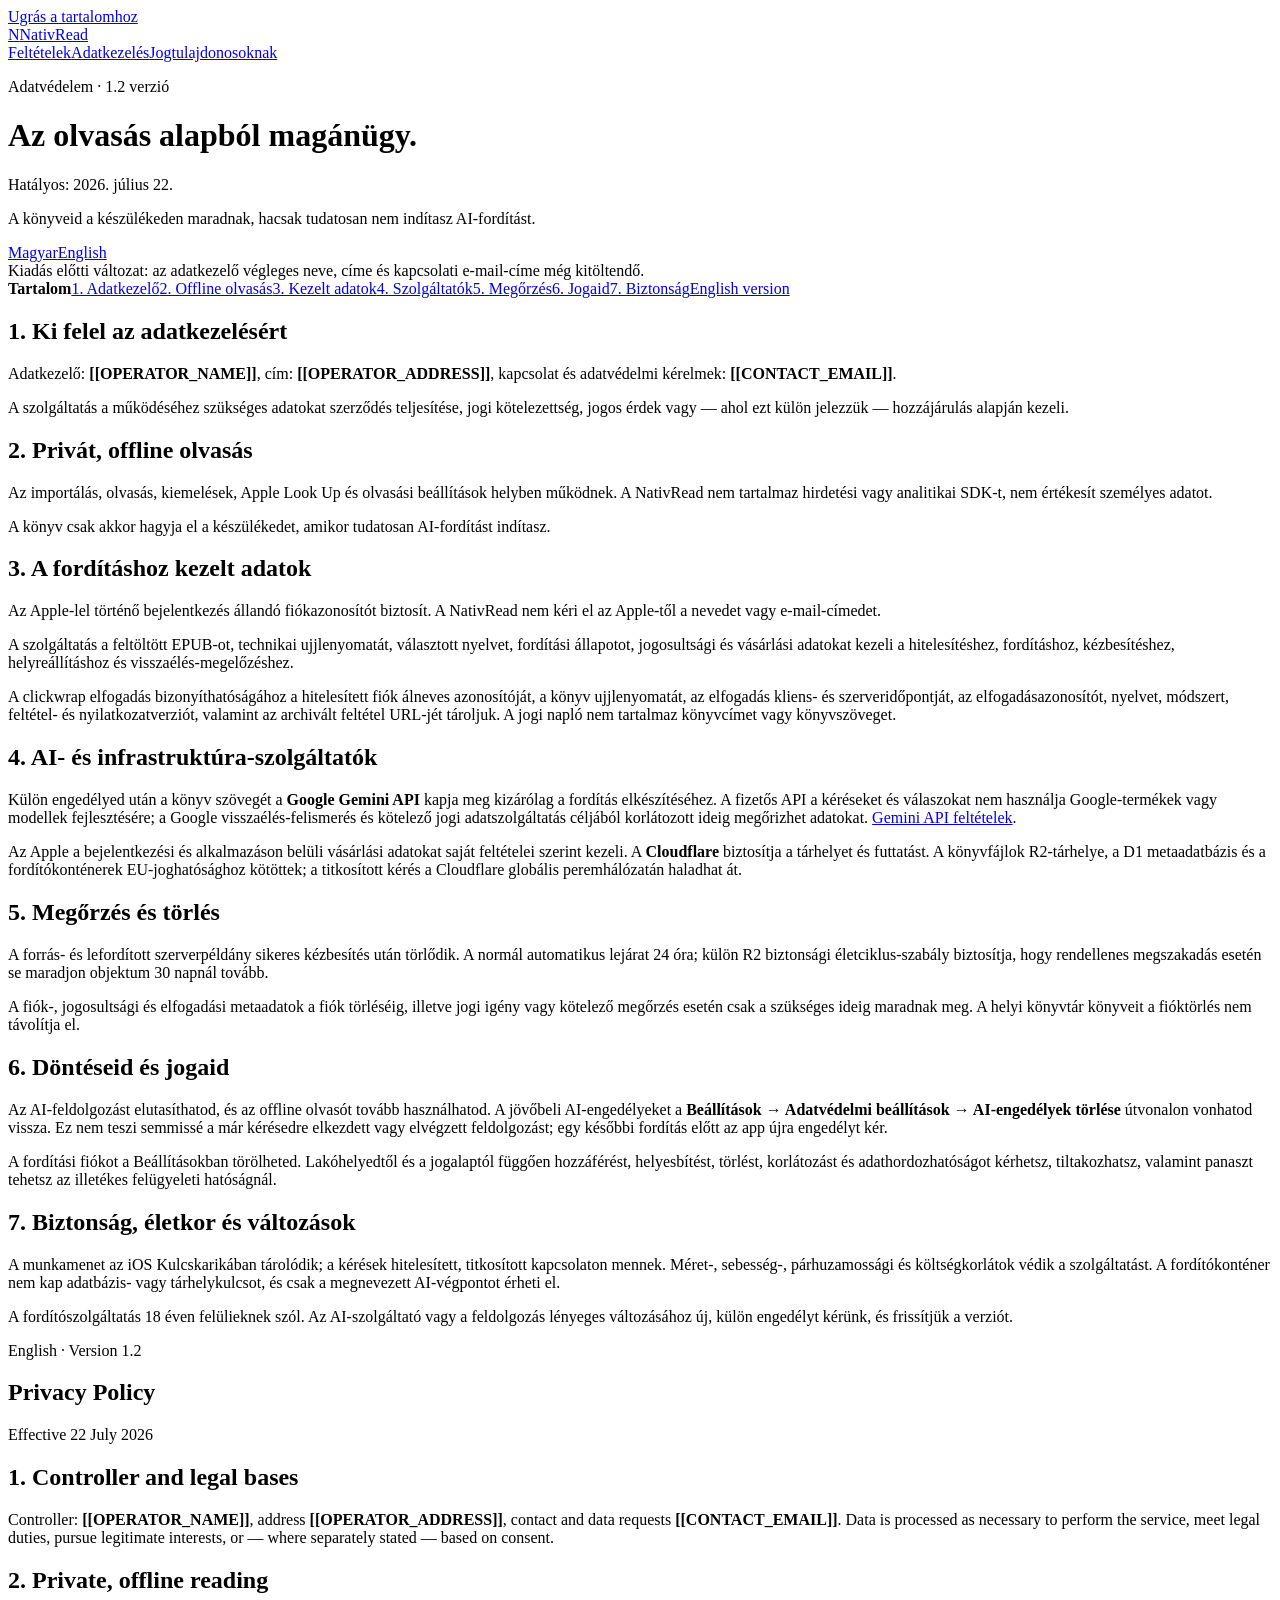
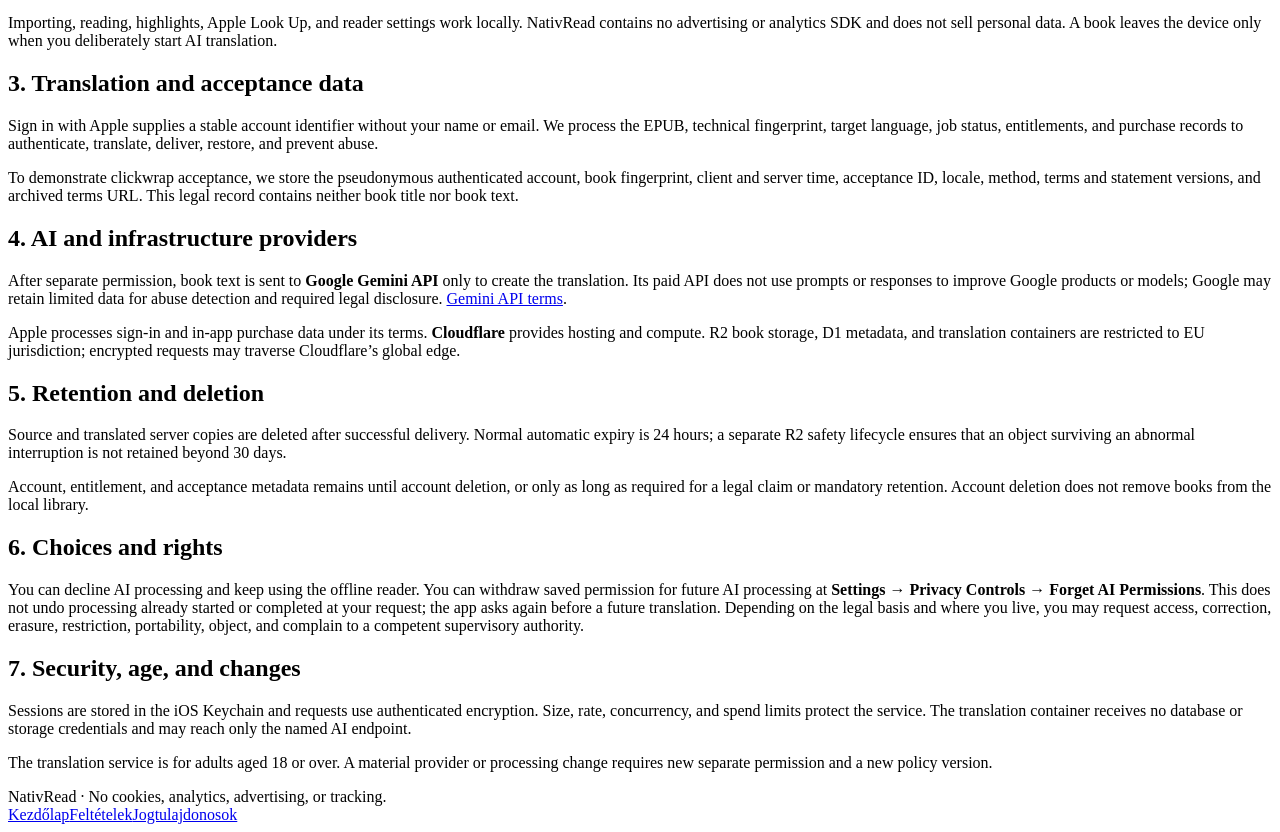
==== docs/public/privacy/index.html @ 2740567c "feat: v3.5 UI/UX redesign — scope cut, onboarding, consent + legal surfaces Reader-first refocus. Ev" ====
<!doctype html>
<html lang="hu">
<head>
  <meta charset="utf-8">
  <meta name="viewport" content="width=device-width, initial-scale=1">
  <meta name="color-scheme" content="light dark">
  <meta name="description" content="A NativRead adatkezelési tájékoztatója: offline olvasás, AI-fordítás, Cloudflare, Gemini, megőrzés és törlés.">
  <link rel="canonical" href="https://nativread.com/privacy/">
  <link rel="icon" href="/assets/favicon.svg" type="image/svg+xml">
  <link rel="stylesheet" href="/assets/legal.css">
  <title>NativRead — Adatkezelési tájékoztató / Privacy Policy</title>
</head>
<body>
  <a class="skip-link" href="#content">Ugrás a tartalomhoz</a>
  <header class="site-header site-shell">
    <a class="brand" href="/"><span class="brand-mark" aria-hidden="true">N</span><span>NativRead</span></a>
    <nav class="top-nav" aria-label="Jogi oldalak"><a href="/terms/">Feltételek</a><a href="/privacy/" aria-current="page">Adatkezelés</a><a href="/rightsholders/">Jogtulajdonosoknak</a></nav>
  </header>

  <main id="content" class="site-shell">
    <header class="document-hero">
      <p class="eyebrow">Adatvédelem · 1.2 verzió</p>
      <h1>Az olvasás alapból magánügy.</h1>
      <p class="document-meta">Hatályos: 2026. július 22.</p>
      <p class="document-lede">A könyveid a készülékeden maradnak, hacsak tudatosan nem indítasz AI-fordítást.</p>
      <nav class="language-nav" aria-label="Nyelv"><a href="#magyar">Magyar</a><a href="#english" lang="en">English</a></nav>
    </header>

    <div class="release-note" role="note">Kiadás előtti változat: az adatkezelő végleges neve, címe és kapcsolati e-mail-címe még kitöltendő.</div>

    <div class="document-layout">
      <nav class="toc" aria-label="Tartalomjegyzék">
        <strong>Tartalom</strong><a href="#hu-controller">1. Adatkezelő</a><a href="#hu-offline">2. Offline olvasás</a><a href="#hu-data">3. Kezelt adatok</a><a href="#hu-providers">4. Szolgáltatók</a><a href="#hu-retention">5. Megőrzés</a><a href="#hu-rights">6. Jogaid</a><a href="#hu-security">7. Biztonság</a><a href="#english" lang="en">English version</a>
      </nav>

      <article class="document" id="magyar">
        <section id="hu-controller"><h2>1. Ki felel az adatkezelésért</h2><p>Adatkezelő: <strong>[[OPERATOR_NAME]]</strong>, cím: <strong>[[OPERATOR_ADDRESS]]</strong>, kapcsolat és adatvédelmi kérelmek: <strong>[[CONTACT_EMAIL]]</strong>.</p><p>A szolgáltatás a működéséhez szükséges adatokat szerződés teljesítése, jogi kötelezettség, jogos érdek vagy — ahol ezt külön jelezzük — hozzájárulás alapján kezeli.</p></section>
        <section id="hu-offline"><h2>2. Privát, offline olvasás</h2><p>Az importálás, olvasás, kiemelések, Apple Look Up és olvasási beállítások helyben működnek. A NativRead nem tartalmaz hirdetési vagy analitikai SDK-t, nem értékesít személyes adatot.</p><p>A könyv csak akkor hagyja el a készülékedet, amikor tudatosan AI-fordítást indítasz.</p></section>
        <section id="hu-data"><h2>3. A fordításhoz kezelt adatok</h2><p>Az Apple-lel történő bejelentkezés állandó fiókazonosítót biztosít. A NativRead nem kéri el az Apple-től a nevedet vagy e-mail-címedet.</p><p>A szolgáltatás a feltöltött EPUB-ot, technikai ujjlenyomatát, választott nyelvet, fordítási állapotot, jogosultsági és vásárlási adatokat kezeli a hitelesítéshez, fordításhoz, kézbesítéshez, helyreállításhoz és visszaélés-megelőzéshez.</p><p>A clickwrap elfogadás bizonyíthatóságához a hitelesített fiók álneves azonosítóját, a könyv ujjlenyomatát, az elfogadás kliens- és szerveridőpontját, az elfogadásazonosítót, nyelvet, módszert, feltétel- és nyilatkozatverziót, valamint az archivált feltétel URL-jét tároljuk. A jogi napló nem tartalmaz könyvcímet vagy könyvszöveget.</p></section>
        <section id="hu-providers"><h2>4. AI- és infrastruktúra-szolgáltatók</h2><p>Külön engedélyed után a könyv szövegét a <strong>Google Gemini API</strong> kapja meg kizárólag a fordítás elkészítéséhez. A fizetős API a kéréseket és válaszokat nem használja Google-termékek vagy modellek fejlesztésére; a Google visszaélés-felismerés és kötelező jogi adatszolgáltatás céljából korlátozott ideig megőrizhet adatokat. <a href="https://ai.google.dev/gemini-api/terms" rel="noreferrer">Gemini API feltételek</a>.</p><p>Az Apple a bejelentkezési és alkalmazáson belüli vásárlási adatokat saját feltételei szerint kezeli. A <strong>Cloudflare</strong> biztosítja a tárhelyet és futtatást. A könyvfájlok R2-tárhelye, a D1 metaadatbázis és a fordítókonténerek EU-joghatósághoz kötöttek; a titkosított kérés a Cloudflare globális peremhálózatán haladhat át.</p></section>
        <section id="hu-retention"><h2>5. Megőrzés és törlés</h2><p>A forrás- és lefordított szerverpéldány sikeres kézbesítés után törlődik. A normál automatikus lejárat 24 óra; külön R2 biztonsági életciklus-szabály biztosítja, hogy rendellenes megszakadás esetén se maradjon objektum 30 napnál tovább.</p><p>A fiók-, jogosultsági és elfogadási metaadatok a fiók törléséig, illetve jogi igény vagy kötelező megőrzés esetén csak a szükséges ideig maradnak meg. A helyi könyvtár könyveit a fióktörlés nem távolítja el.</p></section>
        <section id="hu-rights"><h2>6. Döntéseid és jogaid</h2><p>Az AI-feldolgozást elutasíthatod, és az offline olvasót tovább használhatod. A jövőbeli AI-engedélyeket a <strong>Beállítások → Adatvédelmi beállítások → AI-engedélyek törlése</strong> útvonalon vonhatod vissza. Ez nem teszi semmissé a már kérésedre elkezdett vagy elvégzett feldolgozást; egy későbbi fordítás előtt az app újra engedélyt kér.</p><p>A fordítási fiókot a Beállításokban törölheted. Lakóhelyedtől és a jogalaptól függően hozzáférést, helyesbítést, törlést, korlátozást és adathordozhatóságot kérhetsz, tiltakozhatsz, valamint panaszt tehetsz az illetékes felügyeleti hatóságnál.</p></section>
        <section id="hu-security"><h2>7. Biztonság, életkor és változások</h2><p>A munkamenet az iOS Kulcskarikában tárolódik; a kérések hitelesített, titkosított kapcsolaton mennek. Méret-, sebesség-, párhuzamossági és költségkorlátok védik a szolgáltatást. A fordítókonténer nem kap adatbázis- vagy tárhelykulcsot, és csak a megnevezett AI-végpontot érheti el.</p><p>A fordítószolgáltatás 18 éven felülieknek szól. Az AI-szolgáltató vagy a feldolgozás lényeges változásához új, külön engedélyt kérünk, és frissítjük a verziót.</p></section>

        <div class="language-divider" id="english" lang="en"><p class="eyebrow">English · Version 1.2</p><h2>Privacy Policy</h2><p class="document-meta">Effective 22 July 2026</p></div>
        <section lang="en"><h2>1. Controller and legal bases</h2><p>Controller: <strong>[[OPERATOR_NAME]]</strong>, address <strong>[[OPERATOR_ADDRESS]]</strong>, contact and data requests <strong>[[CONTACT_EMAIL]]</strong>. Data is processed as necessary to perform the service, meet legal duties, pursue legitimate interests, or — where separately stated — based on consent.</p></section>
        <section lang="en"><h2>2. Private, offline reading</h2><p>Importing, reading, highlights, Apple Look Up, and reader settings work locally. NativRead contains no advertising or analytics SDK and does not sell personal data. A book leaves the device only when you deliberately start AI translation.</p></section>
        <section lang="en"><h2>3. Translation and acceptance data</h2><p>Sign in with Apple supplies a stable account identifier without your name or email. We process the EPUB, technical fingerprint, target language, job status, entitlements, and purchase records to authenticate, translate, deliver, restore, and prevent abuse.</p><p>To demonstrate clickwrap acceptance, we store the pseudonymous authenticated account, book fingerprint, client and server time, acceptance ID, locale, method, terms and statement versions, and archived terms URL. This legal record contains neither book title nor book text.</p></section>
        <section lang="en"><h2>4. AI and infrastructure providers</h2><p>After separate permission, book text is sent to <strong>Google Gemini API</strong> only to create the translation. Its paid API does not use prompts or responses to improve Google products or models; Google may retain limited data for abuse detection and required legal disclosure. <a href="https://ai.google.dev/gemini-api/terms" rel="noreferrer">Gemini API terms</a>.</p><p>Apple processes sign-in and in-app purchase data under its terms. <strong>Cloudflare</strong> provides hosting and compute. R2 book storage, D1 metadata, and translation containers are restricted to EU jurisdiction; encrypted requests may traverse Cloudflare’s global edge.</p></section>
        <section lang="en"><h2>5. Retention and deletion</h2><p>Source and translated server copies are deleted after successful delivery. Normal automatic expiry is 24 hours; a separate R2 safety lifecycle ensures that an object surviving an abnormal interruption is not retained beyond 30 days.</p><p>Account, entitlement, and acceptance metadata remains until account deletion, or only as long as required for a legal claim or mandatory retention. Account deletion does not remove books from the local library.</p></section>
        <section lang="en"><h2>6. Choices and rights</h2><p>You can decline AI processing and keep using the offline reader. You can withdraw saved permission for future AI processing at <strong>Settings → Privacy Controls → Forget AI Permissions</strong>. This does not undo processing already started or completed at your request; the app asks again before a future translation. Depending on the legal basis and where you live, you may request access, correction, erasure, restriction, portability, object, and complain to a competent supervisory authority.</p></section>
        <section lang="en"><h2>7. Security, age, and changes</h2><p>Sessions are stored in the iOS Keychain and requests use authenticated encryption. Size, rate, concurrency, and spend limits protect the service. The translation container receives no database or storage credentials and may reach only the named AI endpoint.</p><p>The translation service is for adults aged 18 or over. A material provider or processing change requires new separate permission and a new policy version.</p></section>
      </article>
    </div>
  </main>
  <footer class="site-footer site-shell"><div>NativRead · No cookies, analytics, advertising, or tracking.</div><nav class="footer-links" aria-label="Lábléc"><a href="/">Kezdőlap</a><a href="/terms/">Feltételek</a><a href="/rightsholders/">Jogtulajdonosok</a></nav></footer>
</body>
</html>
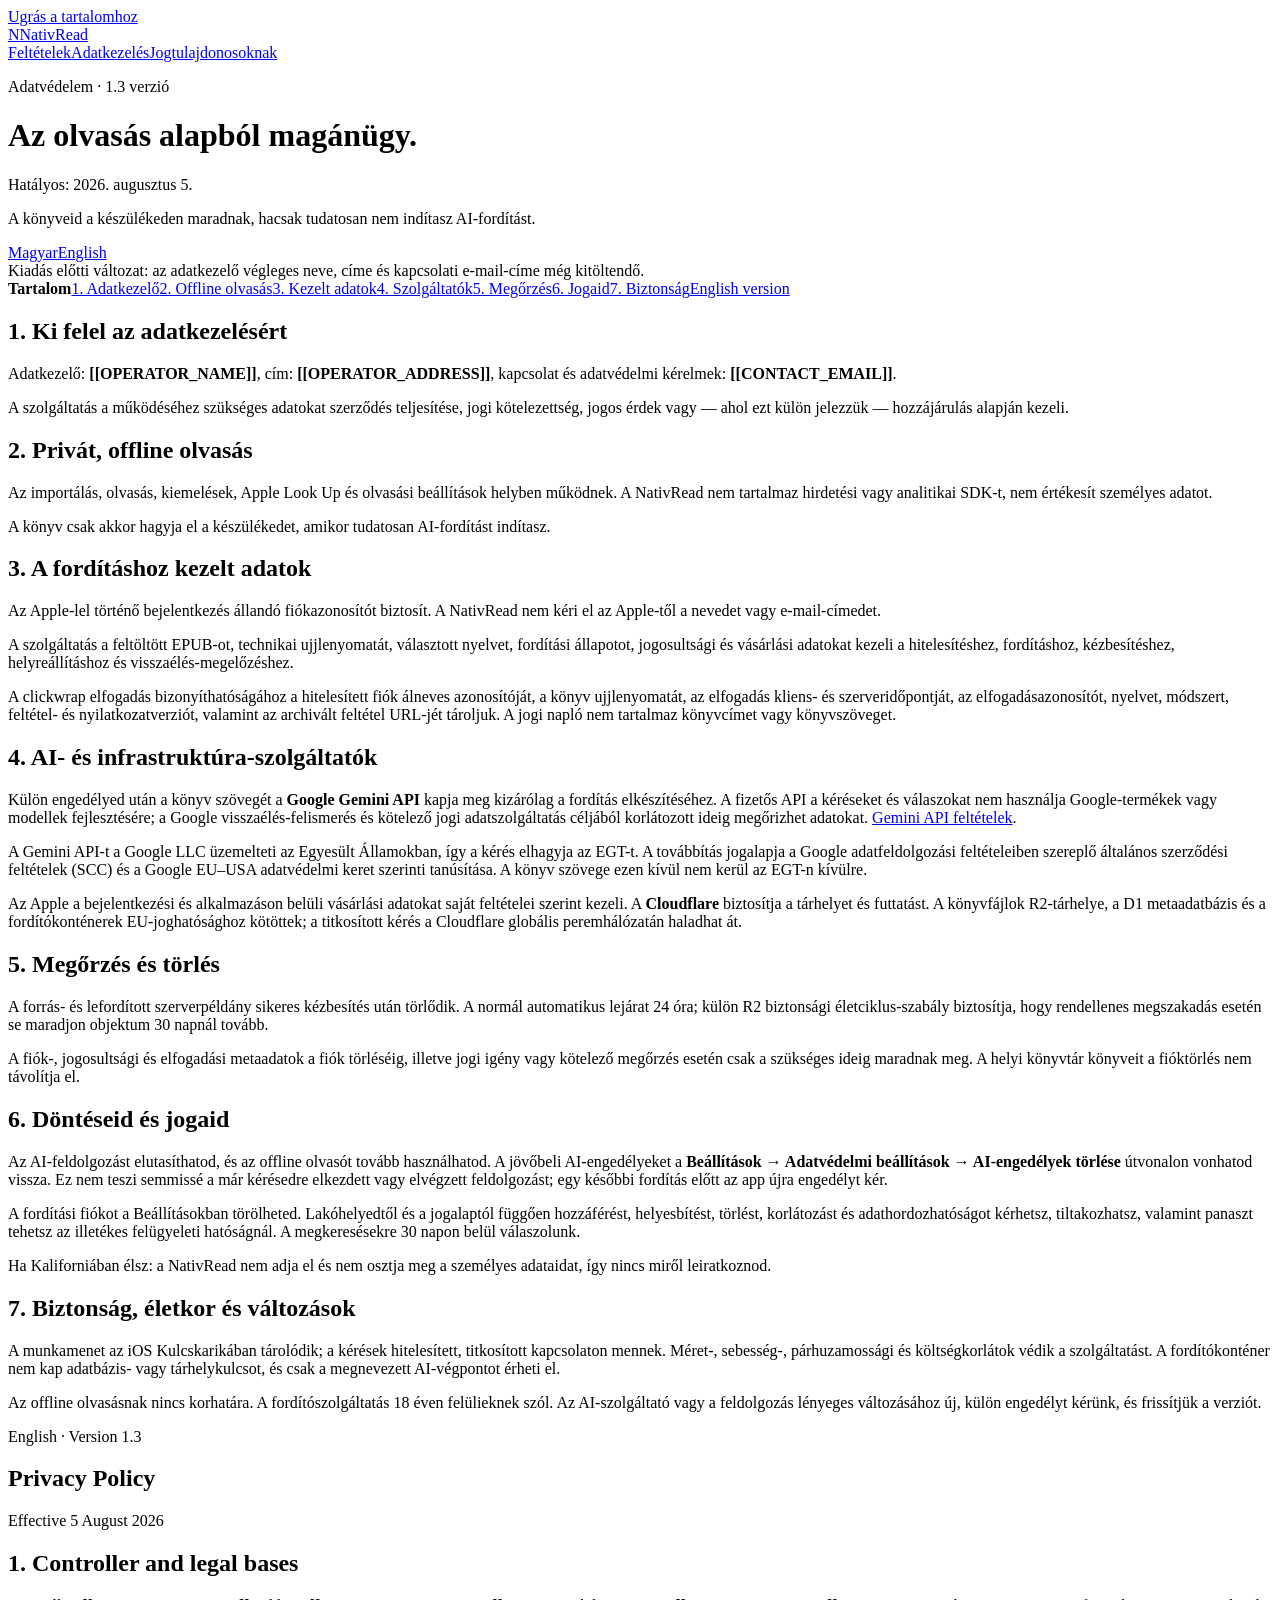
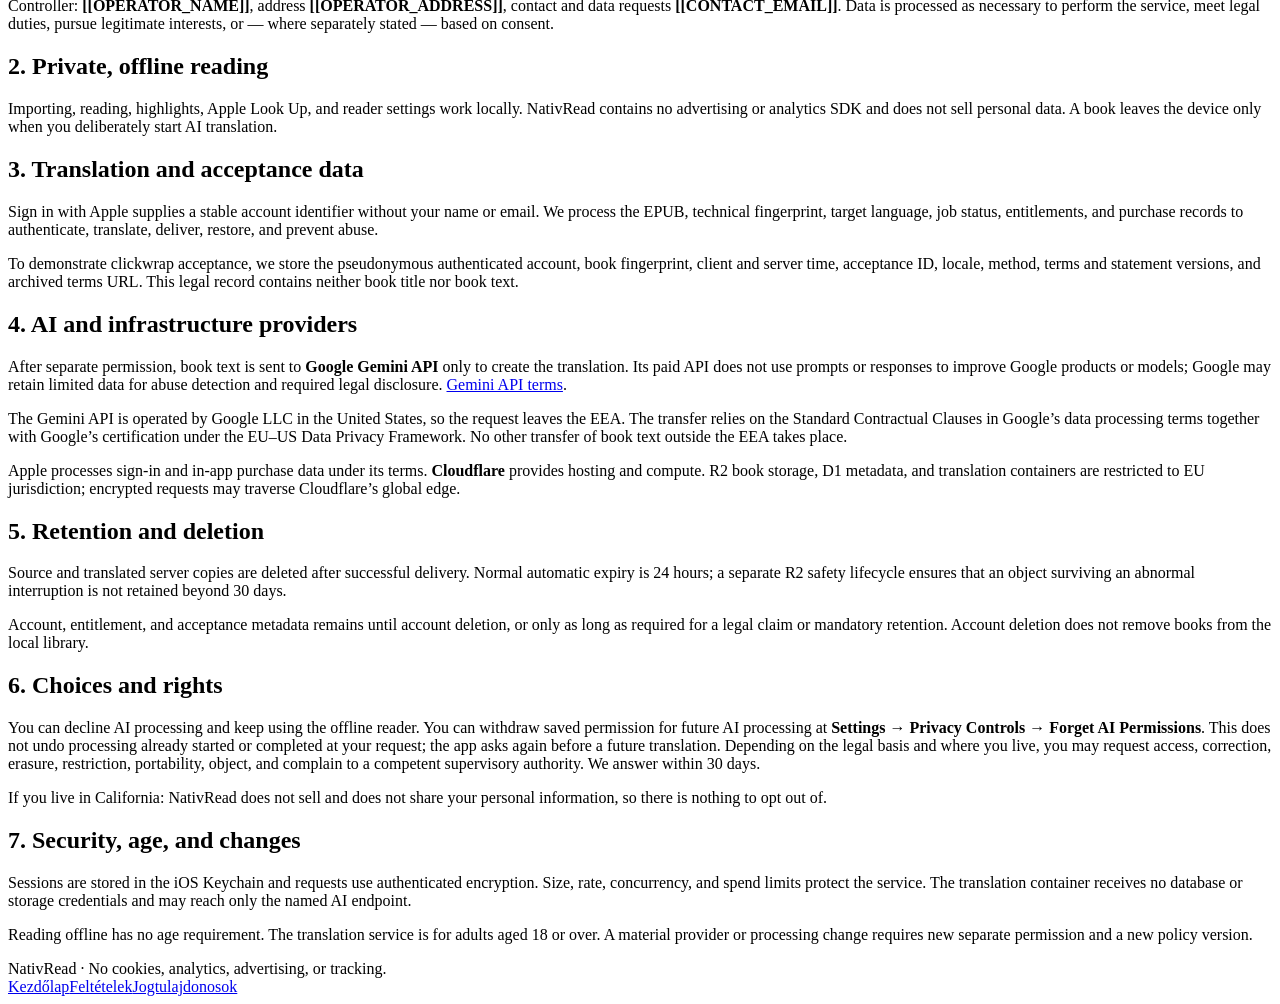
==== commit 18128a30: "docs(legal): terms v1.3 and the matching privacy version bump Terms gain clause 4.4 (we do not train" ====
--- a/docs/public/privacy/index.html
+++ b/docs/public/privacy/index.html
@@ -19,9 +19,9 @@
 
   <main id="content" class="site-shell">
     <header class="document-hero">
-      <p class="eyebrow">Adatvédelem · 1.2 verzió</p>
+      <p class="eyebrow">Adatvédelem · 1.3 verzió</p>
       <h1>Az olvasás alapból magánügy.</h1>
-      <p class="document-meta">Hatályos: 2026. július 22.</p>
+      <p class="document-meta">Hatályos: 2026. augusztus 5.</p>
       <p class="document-lede">A könyveid a készülékeden maradnak, hacsak tudatosan nem indítasz AI-fordítást.</p>
       <nav class="language-nav" aria-label="Nyelv"><a href="#magyar">Magyar</a><a href="#english" lang="en">English</a></nav>
     </header>
@@ -37,19 +37,19 @@
         <section id="hu-controller"><h2>1. Ki felel az adatkezelésért</h2><p>Adatkezelő: <strong>[[OPERATOR_NAME]]</strong>, cím: <strong>[[OPERATOR_ADDRESS]]</strong>, kapcsolat és adatvédelmi kérelmek: <strong>[[CONTACT_EMAIL]]</strong>.</p><p>A szolgáltatás a működéséhez szükséges adatokat szerződés teljesítése, jogi kötelezettség, jogos érdek vagy — ahol ezt külön jelezzük — hozzájárulás alapján kezeli.</p></section>
         <section id="hu-offline"><h2>2. Privát, offline olvasás</h2><p>Az importálás, olvasás, kiemelések, Apple Look Up és olvasási beállítások helyben működnek. A NativRead nem tartalmaz hirdetési vagy analitikai SDK-t, nem értékesít személyes adatot.</p><p>A könyv csak akkor hagyja el a készülékedet, amikor tudatosan AI-fordítást indítasz.</p></section>
         <section id="hu-data"><h2>3. A fordításhoz kezelt adatok</h2><p>Az Apple-lel történő bejelentkezés állandó fiókazonosítót biztosít. A NativRead nem kéri el az Apple-től a nevedet vagy e-mail-címedet.</p><p>A szolgáltatás a feltöltött EPUB-ot, technikai ujjlenyomatát, választott nyelvet, fordítási állapotot, jogosultsági és vásárlási adatokat kezeli a hitelesítéshez, fordításhoz, kézbesítéshez, helyreállításhoz és visszaélés-megelőzéshez.</p><p>A clickwrap elfogadás bizonyíthatóságához a hitelesített fiók álneves azonosítóját, a könyv ujjlenyomatát, az elfogadás kliens- és szerveridőpontját, az elfogadásazonosítót, nyelvet, módszert, feltétel- és nyilatkozatverziót, valamint az archivált feltétel URL-jét tároljuk. A jogi napló nem tartalmaz könyvcímet vagy könyvszöveget.</p></section>
-        <section id="hu-providers"><h2>4. AI- és infrastruktúra-szolgáltatók</h2><p>Külön engedélyed után a könyv szövegét a <strong>Google Gemini API</strong> kapja meg kizárólag a fordítás elkészítéséhez. A fizetős API a kéréseket és válaszokat nem használja Google-termékek vagy modellek fejlesztésére; a Google visszaélés-felismerés és kötelező jogi adatszolgáltatás céljából korlátozott ideig megőrizhet adatokat. <a href="https://ai.google.dev/gemini-api/terms" rel="noreferrer">Gemini API feltételek</a>.</p><p>Az Apple a bejelentkezési és alkalmazáson belüli vásárlási adatokat saját feltételei szerint kezeli. A <strong>Cloudflare</strong> biztosítja a tárhelyet és futtatást. A könyvfájlok R2-tárhelye, a D1 metaadatbázis és a fordítókonténerek EU-joghatósághoz kötöttek; a titkosított kérés a Cloudflare globális peremhálózatán haladhat át.</p></section>
+        <section id="hu-providers"><h2>4. AI- és infrastruktúra-szolgáltatók</h2><p>Külön engedélyed után a könyv szövegét a <strong>Google Gemini API</strong> kapja meg kizárólag a fordítás elkészítéséhez. A fizetős API a kéréseket és válaszokat nem használja Google-termékek vagy modellek fejlesztésére; a Google visszaélés-felismerés és kötelező jogi adatszolgáltatás céljából korlátozott ideig megőrizhet adatokat. <a href="https://ai.google.dev/gemini-api/terms" rel="noreferrer">Gemini API feltételek</a>.</p><p>A Gemini API-t a Google LLC üzemelteti az Egyesült Államokban, így a kérés elhagyja az EGT-t. A továbbítás jogalapja a Google adatfeldolgozási feltételeiben szereplő általános szerződési feltételek (SCC) és a Google EU–USA adatvédelmi keret szerinti tanúsítása. A könyv szövege ezen kívül nem kerül az EGT-n kívülre.</p><p>Az Apple a bejelentkezési és alkalmazáson belüli vásárlási adatokat saját feltételei szerint kezeli. A <strong>Cloudflare</strong> biztosítja a tárhelyet és futtatást. A könyvfájlok R2-tárhelye, a D1 metaadatbázis és a fordítókonténerek EU-joghatósághoz kötöttek; a titkosított kérés a Cloudflare globális peremhálózatán haladhat át.</p></section>
         <section id="hu-retention"><h2>5. Megőrzés és törlés</h2><p>A forrás- és lefordított szerverpéldány sikeres kézbesítés után törlődik. A normál automatikus lejárat 24 óra; külön R2 biztonsági életciklus-szabály biztosítja, hogy rendellenes megszakadás esetén se maradjon objektum 30 napnál tovább.</p><p>A fiók-, jogosultsági és elfogadási metaadatok a fiók törléséig, illetve jogi igény vagy kötelező megőrzés esetén csak a szükséges ideig maradnak meg. A helyi könyvtár könyveit a fióktörlés nem távolítja el.</p></section>
-        <section id="hu-rights"><h2>6. Döntéseid és jogaid</h2><p>Az AI-feldolgozást elutasíthatod, és az offline olvasót tovább használhatod. A jövőbeli AI-engedélyeket a <strong>Beállítások → Adatvédelmi beállítások → AI-engedélyek törlése</strong> útvonalon vonhatod vissza. Ez nem teszi semmissé a már kérésedre elkezdett vagy elvégzett feldolgozást; egy későbbi fordítás előtt az app újra engedélyt kér.</p><p>A fordítási fiókot a Beállításokban törölheted. Lakóhelyedtől és a jogalaptól függően hozzáférést, helyesbítést, törlést, korlátozást és adathordozhatóságot kérhetsz, tiltakozhatsz, valamint panaszt tehetsz az illetékes felügyeleti hatóságnál.</p></section>
-        <section id="hu-security"><h2>7. Biztonság, életkor és változások</h2><p>A munkamenet az iOS Kulcskarikában tárolódik; a kérések hitelesített, titkosított kapcsolaton mennek. Méret-, sebesség-, párhuzamossági és költségkorlátok védik a szolgáltatást. A fordítókonténer nem kap adatbázis- vagy tárhelykulcsot, és csak a megnevezett AI-végpontot érheti el.</p><p>A fordítószolgáltatás 18 éven felülieknek szól. Az AI-szolgáltató vagy a feldolgozás lényeges változásához új, külön engedélyt kérünk, és frissítjük a verziót.</p></section>
+        <section id="hu-rights"><h2>6. Döntéseid és jogaid</h2><p>Az AI-feldolgozást elutasíthatod, és az offline olvasót tovább használhatod. A jövőbeli AI-engedélyeket a <strong>Beállítások → Adatvédelmi beállítások → AI-engedélyek törlése</strong> útvonalon vonhatod vissza. Ez nem teszi semmissé a már kérésedre elkezdett vagy elvégzett feldolgozást; egy későbbi fordítás előtt az app újra engedélyt kér.</p><p>A fordítási fiókot a Beállításokban törölheted. Lakóhelyedtől és a jogalaptól függően hozzáférést, helyesbítést, törlést, korlátozást és adathordozhatóságot kérhetsz, tiltakozhatsz, valamint panaszt tehetsz az illetékes felügyeleti hatóságnál. A megkeresésekre 30 napon belül válaszolunk.</p><p>Ha Kaliforniában élsz: a NativRead nem adja el és nem osztja meg a személyes adataidat, így nincs miről leiratkoznod.</p></section>
+        <section id="hu-security"><h2>7. Biztonság, életkor és változások</h2><p>A munkamenet az iOS Kulcskarikában tárolódik; a kérések hitelesített, titkosított kapcsolaton mennek. Méret-, sebesség-, párhuzamossági és költségkorlátok védik a szolgáltatást. A fordítókonténer nem kap adatbázis- vagy tárhelykulcsot, és csak a megnevezett AI-végpontot érheti el.</p><p>Az offline olvasásnak nincs korhatára. A fordítószolgáltatás 18 éven felülieknek szól. Az AI-szolgáltató vagy a feldolgozás lényeges változásához új, külön engedélyt kérünk, és frissítjük a verziót.</p></section>
 
-        <div class="language-divider" id="english" lang="en"><p class="eyebrow">English · Version 1.2</p><h2>Privacy Policy</h2><p class="document-meta">Effective 22 July 2026</p></div>
+        <div class="language-divider" id="english" lang="en"><p class="eyebrow">English · Version 1.3</p><h2>Privacy Policy</h2><p class="document-meta">Effective 5 August 2026</p></div>
         <section lang="en"><h2>1. Controller and legal bases</h2><p>Controller: <strong>[[OPERATOR_NAME]]</strong>, address <strong>[[OPERATOR_ADDRESS]]</strong>, contact and data requests <strong>[[CONTACT_EMAIL]]</strong>. Data is processed as necessary to perform the service, meet legal duties, pursue legitimate interests, or — where separately stated — based on consent.</p></section>
         <section lang="en"><h2>2. Private, offline reading</h2><p>Importing, reading, highlights, Apple Look Up, and reader settings work locally. NativRead contains no advertising or analytics SDK and does not sell personal data. A book leaves the device only when you deliberately start AI translation.</p></section>
         <section lang="en"><h2>3. Translation and acceptance data</h2><p>Sign in with Apple supplies a stable account identifier without your name or email. We process the EPUB, technical fingerprint, target language, job status, entitlements, and purchase records to authenticate, translate, deliver, restore, and prevent abuse.</p><p>To demonstrate clickwrap acceptance, we store the pseudonymous authenticated account, book fingerprint, client and server time, acceptance ID, locale, method, terms and statement versions, and archived terms URL. This legal record contains neither book title nor book text.</p></section>
-        <section lang="en"><h2>4. AI and infrastructure providers</h2><p>After separate permission, book text is sent to <strong>Google Gemini API</strong> only to create the translation. Its paid API does not use prompts or responses to improve Google products or models; Google may retain limited data for abuse detection and required legal disclosure. <a href="https://ai.google.dev/gemini-api/terms" rel="noreferrer">Gemini API terms</a>.</p><p>Apple processes sign-in and in-app purchase data under its terms. <strong>Cloudflare</strong> provides hosting and compute. R2 book storage, D1 metadata, and translation containers are restricted to EU jurisdiction; encrypted requests may traverse Cloudflare’s global edge.</p></section>
+        <section lang="en"><h2>4. AI and infrastructure providers</h2><p>After separate permission, book text is sent to <strong>Google Gemini API</strong> only to create the translation. Its paid API does not use prompts or responses to improve Google products or models; Google may retain limited data for abuse detection and required legal disclosure. <a href="https://ai.google.dev/gemini-api/terms" rel="noreferrer">Gemini API terms</a>.</p><p>The Gemini API is operated by Google LLC in the United States, so the request leaves the EEA. The transfer relies on the Standard Contractual Clauses in Google’s data processing terms together with Google’s certification under the EU–US Data Privacy Framework. No other transfer of book text outside the EEA takes place.</p><p>Apple processes sign-in and in-app purchase data under its terms. <strong>Cloudflare</strong> provides hosting and compute. R2 book storage, D1 metadata, and translation containers are restricted to EU jurisdiction; encrypted requests may traverse Cloudflare’s global edge.</p></section>
         <section lang="en"><h2>5. Retention and deletion</h2><p>Source and translated server copies are deleted after successful delivery. Normal automatic expiry is 24 hours; a separate R2 safety lifecycle ensures that an object surviving an abnormal interruption is not retained beyond 30 days.</p><p>Account, entitlement, and acceptance metadata remains until account deletion, or only as long as required for a legal claim or mandatory retention. Account deletion does not remove books from the local library.</p></section>
-        <section lang="en"><h2>6. Choices and rights</h2><p>You can decline AI processing and keep using the offline reader. You can withdraw saved permission for future AI processing at <strong>Settings → Privacy Controls → Forget AI Permissions</strong>. This does not undo processing already started or completed at your request; the app asks again before a future translation. Depending on the legal basis and where you live, you may request access, correction, erasure, restriction, portability, object, and complain to a competent supervisory authority.</p></section>
-        <section lang="en"><h2>7. Security, age, and changes</h2><p>Sessions are stored in the iOS Keychain and requests use authenticated encryption. Size, rate, concurrency, and spend limits protect the service. The translation container receives no database or storage credentials and may reach only the named AI endpoint.</p><p>The translation service is for adults aged 18 or over. A material provider or processing change requires new separate permission and a new policy version.</p></section>
+        <section lang="en"><h2>6. Choices and rights</h2><p>You can decline AI processing and keep using the offline reader. You can withdraw saved permission for future AI processing at <strong>Settings → Privacy Controls → Forget AI Permissions</strong>. This does not undo processing already started or completed at your request; the app asks again before a future translation. Depending on the legal basis and where you live, you may request access, correction, erasure, restriction, portability, object, and complain to a competent supervisory authority. We answer within 30 days.</p><p>If you live in California: NativRead does not sell and does not share your personal information, so there is nothing to opt out of.</p></section>
+        <section lang="en"><h2>7. Security, age, and changes</h2><p>Sessions are stored in the iOS Keychain and requests use authenticated encryption. Size, rate, concurrency, and spend limits protect the service. The translation container receives no database or storage credentials and may reach only the named AI endpoint.</p><p>Reading offline has no age requirement. The translation service is for adults aged 18 or over. A material provider or processing change requires new separate permission and a new policy version.</p></section>
       </article>
     </div>
   </main>
